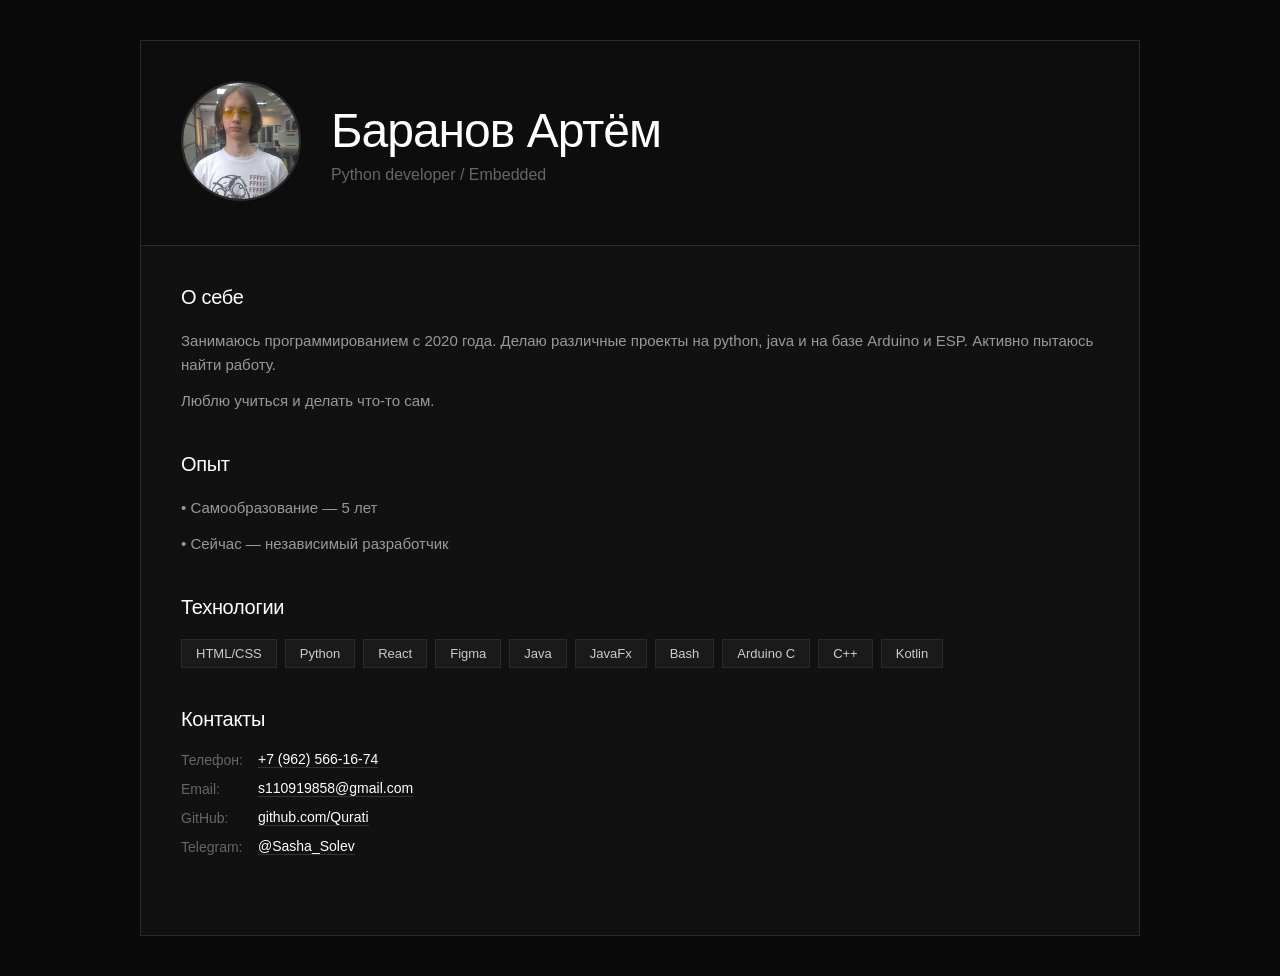
==== src/routes/aboutMe.html @ 2d68f5ce "content" ====
<!DOCTYPE html>
<html lang="ru">
<head>
    <meta charset="UTF-8">
    <meta name="viewport" content="width=device-width, initial-scale=1.0">
    <title>Обо мне</title>
    <link rel="stylesheet" href="../style/style.css">
</head>
<body>
    <div class="about-wrapper">
        <div class="about-card">
            <div class="about-header">
                <div class="about-header-content">
                    <div class="about-avatar">
                        <img src="../img/avatar.png" alt="Аватар">
                    </div>
                    <div class="about-title">
                        <h1>Баранов Артём</h1>
                        <p>Python developer / Embedded</p>
                    </div>
                </div>
            </div>
            <div class="about-body">
                <div class="about-section">
                    <h2>О себе</h2>
                    <p>Занимаюсь программированием с 2020 года. Делаю различные проекты на python, java и на базе Arduino и ESP. Активно пытаюсь найти работу.</p>
                    <p>Люблю учиться и делать что-то сам.</p>
                </div>
                
                <div class="about-section">
                    <h2>Опыт</h2>
                    <p>• Самообразование — 5 лет</p>
                    <p>• Сейчас — независимый разработчик</p>
                </div>
                
                <div class="about-section">
                    <h2>Технологии</h2>
                    <div class="skills-grid">
                        <span class="skill">HTML/CSS</span>
                        <span class="skill">Python</span>
                        <span class="skill">React</span>
                        <span class="skill">Figma</span>
                        <span class="skill">Java</span>
                        <span class="skill">JavaFx</span>
                        <span class="skill">Bash</span>
                        <span class="skill">Arduino C</span>
                        <span class="skill">C++</span>
                        <span class="skill">Kotlin</span>
                    </div>
                </div>

                <div class="about-section">
                    <h2>Контакты</h2>
                    <div class="contacts-list">
                        <div class="contact-item">
                            <span class="contact-label">Телефон:</span>
                            <a href="tel:+79625661674" class="contact-link">+7 (962) 566-16-74</a>
                        </div>
                        <div class="contact-item">
                            <span class="contact-label">Email:</span>
                            <a href="mailto:s110919858@gmail.com" class="contact-link">s110919858@gmail.com</a>
                        </div>
                        <div class="contact-item">
                            <span class="contact-label">GitHub:</span>
                            <a href="https://github.com/Qurati" target="_blank" class="contact-link">github.com/Qurati</a>
                        </div>
                        <div class="contact-item">
                            <span class="contact-label">Telegram:</span>
                            <a href="https://t.me/Sasha_Solev" target="_blank" class="contact-link">@Sasha_Solev</a>
                        </div>
                    </div>
                </div>
            </div>
        </div>
    </div>
</body>
</html>
---- src/style/style.css ----
* {
    margin: 0;
    padding: 0;
    box-sizing: border-box;
}

.about-wrapper {
    background: #0a0a0a;
    min-height: 100vh;
    padding: 40px;
    font-family: 'Inter', -apple-system, BlinkMacSystemFont, 'Segoe UI', sans-serif;
}

.about-card {
    max-width: 1000px;
    margin: 0 auto;
    background: #111;
    border: 1px solid #2a2a2a;
    border-radius: 0;
    box-shadow: none;
}

.about-header {
    border-bottom: 1px solid #2a2a2a;
    padding: 40px;
    background: #0d0d0d;
}

.about-header h1 {
    font-size: 48px;
    font-weight: 400;
    letter-spacing: -1px;
    color: #fff;
    margin-bottom: 12px;
}

.about-header p {
    color: #666;
    font-size: 16px;
}

.about-body {
    padding: 40px;
}

.about-section {
    margin-bottom: 40px;
}

.about-section h2 {
    font-size: 20px;
    font-weight: 500;
    color: #fff;
    margin-bottom: 20px;
    letter-spacing: -0.3px;
}

.about-section p {
    color: #999;
    line-height: 1.6;
    margin-bottom: 12px;
    font-size: 15px;
}

.skills-grid {
    display: flex;
    flex-wrap: wrap;
    gap: 8px;
}

.skill {
    background: #1a1a1a;
    color: #ccc;
    padding: 6px 14px;
    font-size: 13px;
    border: 1px solid #2a2a2a;
}

.achievements-wrapper {
    background: #0a0a0a;
    min-height: 100vh;
    padding: 30px;
}

.achievements-header {
    margin-bottom: 30px;
    border-bottom: 1px solid #2a2a2a;
    padding-bottom: 20px;
}

.achievements-header h1 {
    color: #fff;
    font-size: 32px;
    font-weight: 400;
    letter-spacing: -0.5px;
}

.achievements-grid {
    display: flex;
    flex-wrap: wrap;
    gap: 20px;
    align-items: flex-start;
}

.achievements-grid img {
    width: auto;
    height: auto;
    max-width: calc(25% - 15px);
    object-fit: contain;
    border: 1px solid #2a2a2a;
    background: #111;
    padding: 10px;
}

.projects-wrapper {
    background: #0a0a0a;
    min-height: 100vh;
    padding: 30px;
}

.projects-header {
    margin-bottom: 30px;
    border-bottom: 1px solid #2a2a2a;
    padding-bottom: 20px;
}

.projects-header h1 {
    color: #fff;
    font-size: 32px;
    font-weight: 400;
    letter-spacing: -0.5px;
}

.projects-list {
    display: flex;
    flex-direction: column;
    gap: 20px;
}

.project-item {
    background: #111;
    border: 1px solid #2a2a2a;
    padding: 25px;
}

.project-item h3 {
    color: #fff;
    font-size: 20px;
    font-weight: 500;
    margin-bottom: 10px;
}

.project-item p {
    color: #888;
    line-height: 1.5;
    margin-bottom: 15px;
}

.project-tags {
    display: flex;
    flex-wrap: wrap;
    gap: 8px;
}

.tag {
    background: #1a1a1a;
    color: #aaa;
    padding: 4px 12px;
    font-size: 12px;
    border: 1px solid #2a2a2a;
}
.project-link {
    display: inline-block;
    margin-top: 15px;
    color: #fff;
    text-decoration: none;
    font-size: 14px;
    border-bottom: 1px solid #333;
    padding-bottom: 2px;
    transition: all 0.2s;
}

.project-link:hover {
    color: #aaa;
    border-bottom-color: #aaa;
}
.about-header-content {
    display: flex;
    align-items: center;
    gap: 30px;
    flex-wrap: wrap;
}

.about-avatar {
    flex-shrink: 0;
}

.about-avatar img {
    width: 120px;
    height: 120px;
    border-radius: 50%;
    object-fit: cover;
    border: 2px solid #2a2a2a;
}

.about-title h1 {
    margin-bottom: 8px;
}

.contacts-list {
    display: flex;
    flex-direction: column;
    gap: 12px;
    margin-top: 10px;
}

.contact-item {
    display: flex;
    align-items: center;
    gap: 12px;
    flex-wrap: wrap;
}

.contact-label {
    color: #666;
    font-size: 14px;
    min-width: 65px;
}

.contact-link {
    color: #fff;
    text-decoration: none;
    font-size: 14px;
    border-bottom: 1px solid #333;
    transition: all 0.2s;
}

.contact-link:hover {
    color: #aaa;
    border-bottom-color: #aaa;
}

@media (max-width: 600px) {
    .about-header-content {
        flex-direction: column;
        text-align: center;
    }
    
    .contact-item {
        flex-direction: column;
        align-items: flex-start;
        gap: 5px;
    }
    
    .contact-label {
        min-width: auto;
    }
}
::-webkit-scrollbar {
    width: 4px;
    height: 4px;
}

::-webkit-scrollbar-track {
    background: #0a0a0a;
}

::-webkit-scrollbar-thumb {
    background: #2a2a2a;
    border-radius: 0;
}

::-webkit-scrollbar-thumb:hover {
    background: #444;
}
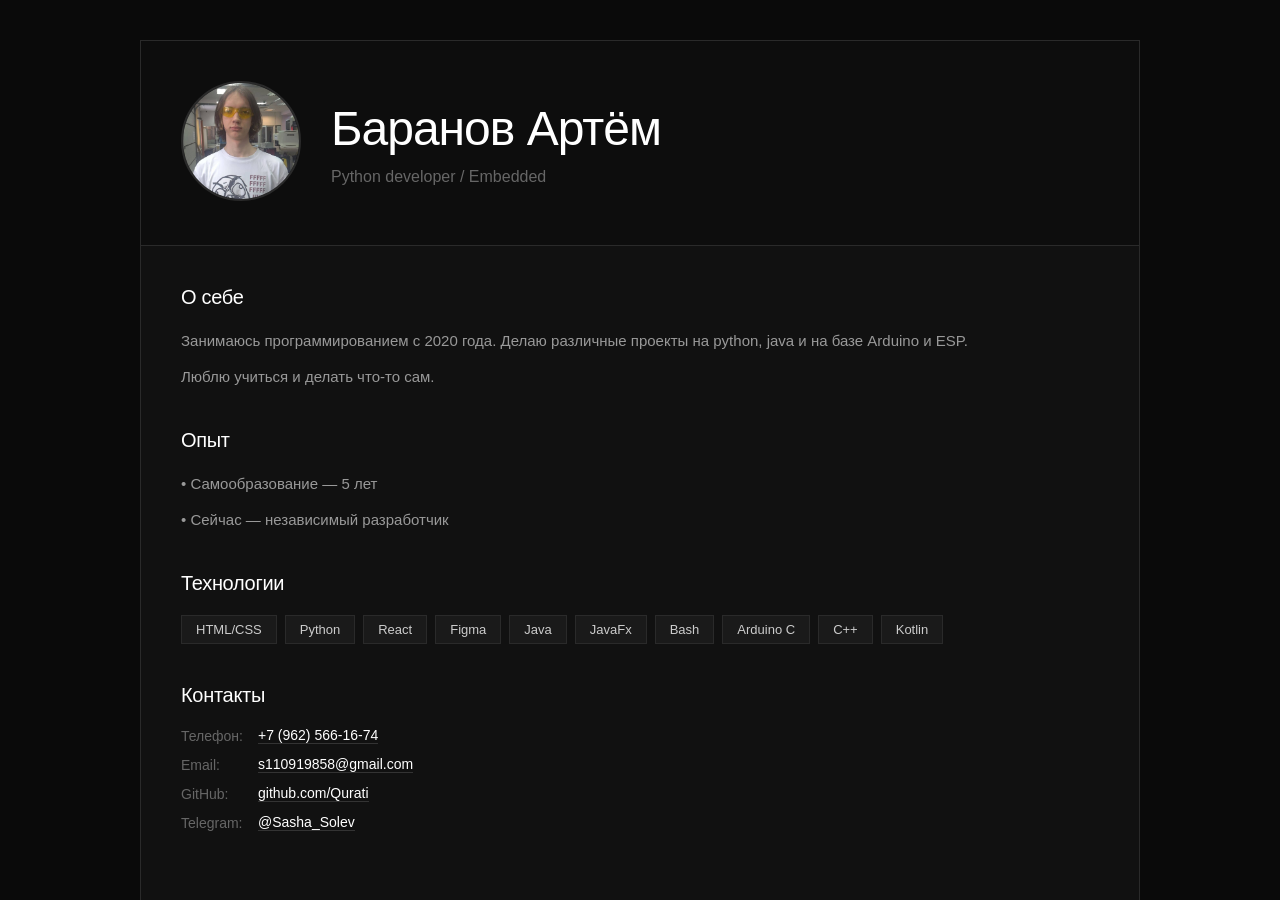
==== commit a970d94b: "сварка и электромонтаж" ====
--- a/src/routes/aboutMe.html
+++ b/src/routes/aboutMe.html
@@ -23,7 +23,7 @@
             <div class="about-body">
                 <div class="about-section">
                     <h2>О себе</h2>
-                    <p>Занимаюсь программированием с 2020 года. Делаю различные проекты на python, java и на базе Arduino и ESP. Активно пытаюсь найти работу.</p>
+                    <p>Занимаюсь программированием с 2020 года. Делаю различные проекты на python, java и на базе Arduino и ESP.</p>
                     <p>Люблю учиться и делать что-то сам.</p>
                 </div>
                 
--- a/src/style/style.css
+++ b/src/style/style.css
@@ -1,8 +1,12 @@
-
 * {
     margin: 0;
     padding: 0;
     box-sizing: border-box;
+}
+
+body {
+    margin: 0;
+    padding: 0;
 }
 
 .about-wrapper {
@@ -10,6 +14,8 @@
     min-height: 100vh;
     padding: 40px;
     font-family: 'Inter', -apple-system, BlinkMacSystemFont, 'Segoe UI', sans-serif;
+    overflow-y: auto;
+    height: 100vh;
 }
 
 .about-card {
@@ -17,8 +23,6 @@
     margin: 0 auto;
     background: #111;
     border: 1px solid #2a2a2a;
-    border-radius: 0;
-    box-shadow: none;
 }
 
 .about-header {
@@ -27,164 +31,6 @@
     background: #0d0d0d;
 }
 
-.about-header h1 {
-    font-size: 48px;
-    font-weight: 400;
-    letter-spacing: -1px;
-    color: #fff;
-    margin-bottom: 12px;
-}
-
-.about-header p {
-    color: #666;
-    font-size: 16px;
-}
-
-.about-body {
-    padding: 40px;
-}
-
-.about-section {
-    margin-bottom: 40px;
-}
-
-.about-section h2 {
-    font-size: 20px;
-    font-weight: 500;
-    color: #fff;
-    margin-bottom: 20px;
-    letter-spacing: -0.3px;
-}
-
-.about-section p {
-    color: #999;
-    line-height: 1.6;
-    margin-bottom: 12px;
-    font-size: 15px;
-}
-
-.skills-grid {
-    display: flex;
-    flex-wrap: wrap;
-    gap: 8px;
-}
-
-.skill {
-    background: #1a1a1a;
-    color: #ccc;
-    padding: 6px 14px;
-    font-size: 13px;
-    border: 1px solid #2a2a2a;
-}
-
-.achievements-wrapper {
-    background: #0a0a0a;
-    min-height: 100vh;
-    padding: 30px;
-}
-
-.achievements-header {
-    margin-bottom: 30px;
-    border-bottom: 1px solid #2a2a2a;
-    padding-bottom: 20px;
-}
-
-.achievements-header h1 {
-    color: #fff;
-    font-size: 32px;
-    font-weight: 400;
-    letter-spacing: -0.5px;
-}
-
-.achievements-grid {
-    display: flex;
-    flex-wrap: wrap;
-    gap: 20px;
-    align-items: flex-start;
-}
-
-.achievements-grid img {
-    width: auto;
-    height: auto;
-    max-width: calc(25% - 15px);
-    object-fit: contain;
-    border: 1px solid #2a2a2a;
-    background: #111;
-    padding: 10px;
-}
-
-.projects-wrapper {
-    background: #0a0a0a;
-    min-height: 100vh;
-    padding: 30px;
-}
-
-.projects-header {
-    margin-bottom: 30px;
-    border-bottom: 1px solid #2a2a2a;
-    padding-bottom: 20px;
-}
-
-.projects-header h1 {
-    color: #fff;
-    font-size: 32px;
-    font-weight: 400;
-    letter-spacing: -0.5px;
-}
-
-.projects-list {
-    display: flex;
-    flex-direction: column;
-    gap: 20px;
-}
-
-.project-item {
-    background: #111;
-    border: 1px solid #2a2a2a;
-    padding: 25px;
-}
-
-.project-item h3 {
-    color: #fff;
-    font-size: 20px;
-    font-weight: 500;
-    margin-bottom: 10px;
-}
-
-.project-item p {
-    color: #888;
-    line-height: 1.5;
-    margin-bottom: 15px;
-}
-
-.project-tags {
-    display: flex;
-    flex-wrap: wrap;
-    gap: 8px;
-}
-
-.tag {
-    background: #1a1a1a;
-    color: #aaa;
-    padding: 4px 12px;
-    font-size: 12px;
-    border: 1px solid #2a2a2a;
-}
-.project-link {
-    display: inline-block;
-    margin-top: 15px;
-    color: #fff;
-    text-decoration: none;
-    font-size: 14px;
-    border-bottom: 1px solid #333;
-    padding-bottom: 2px;
-    transition: all 0.2s;
-}
-
-.project-link:hover {
-    color: #aaa;
-    border-bottom-color: #aaa;
-}
 .about-header-content {
     display: flex;
     align-items: center;
@@ -208,6 +54,56 @@
     margin-bottom: 8px;
 }
 
+.about-header h1 {
+    font-size: 48px;
+    font-weight: 400;
+    letter-spacing: -1px;
+    color: #fff;
+    margin-bottom: 12px;
+}
+
+.about-header p {
+    color: #666;
+    font-size: 16px;
+}
+
+.about-body {
+    padding: 40px;
+}
+
+.about-section {
+    margin-bottom: 40px;
+}
+
+.about-section h2 {
+    font-size: 20px;
+    font-weight: 500;
+    color: #fff;
+    margin-bottom: 20px;
+    letter-spacing: -0.3px;
+}
+
+.about-section p {
+    color: #999;
+    line-height: 1.6;
+    margin-bottom: 12px;
+    font-size: 15px;
+}
+
+.skills-grid {
+    display: flex;
+    flex-wrap: wrap;
+    gap: 8px;
+}
+
+.skill {
+    background: #1a1a1a;
+    color: #ccc;
+    padding: 6px 14px;
+    font-size: 13px;
+    border: 1px solid #2a2a2a;
+}
+
 .contacts-list {
     display: flex;
     flex-direction: column;
@@ -220,6 +116,11 @@
     align-items: center;
     gap: 12px;
     flex-wrap: wrap;
+}
+
+.contact-icon {
+    font-size: 18px;
+    min-width: 30px;
 }
 
 .contact-label {
@@ -241,7 +142,182 @@
     border-bottom-color: #aaa;
 }
 
-@media (max-width: 600px) {
+.achievements-wrapper {
+    background: #0a0a0a;
+    min-height: 100vh;
+    padding: 30px;
+}
+
+.achievements-header {
+    margin-bottom: 30px;
+    border-bottom: 1px solid #2a2a2a;
+    padding-bottom: 20px;
+}
+
+.achievements-header h1 {
+    color: #fff;
+    font-size: 32px;
+    font-weight: 400;
+    letter-spacing: -0.5px;
+}
+
+.achievements-grid {
+    display: grid;
+    grid-template-columns: repeat(4, 1fr);
+    gap: 20px;
+    align-items: start;
+}
+
+.achievements-grid img {
+    width: 100%;
+    height: auto;
+    object-fit: cover;
+    border: 1px solid #2a2a2a;
+    background: #111;
+    padding: 10px;
+    cursor: pointer;
+    transition: opacity 0.2s;
+}
+
+.achievements-grid img:hover {
+    opacity: 0.8;
+}
+
+.projects-wrapper {
+    background: #0a0a0a;
+    min-height: 100vh;
+    padding: 30px;
+}
+
+.projects-header {
+    margin-bottom: 30px;
+    border-bottom: 1px solid #2a2a2a;
+    padding-bottom: 20px;
+}
+
+.projects-header h1 {
+    color: #fff;
+    font-size: 32px;
+    font-weight: 400;
+    letter-spacing: -0.5px;
+}
+
+.projects-list {
+    display: flex;
+    flex-direction: column;
+    gap: 20px;
+}
+
+.project-item {
+    background: #111;
+    border: 1px solid #2a2a2a;
+    padding: 25px;
+}
+
+.project-item h3 {
+    color: #fff;
+    font-size: 20px;
+    font-weight: 500;
+    margin-bottom: 10px;
+}
+
+.project-item p {
+    color: #888;
+    line-height: 1.5;
+    margin-bottom: 15px;
+}
+
+.project-tags {
+    display: flex;
+    flex-wrap: wrap;
+    gap: 8px;
+    margin-bottom: 15px;
+}
+
+.tag {
+    background: #1a1a1a;
+    color: #aaa;
+    padding: 4px 12px;
+    font-size: 12px;
+    border: 1px solid #2a2a2a;
+}
+
+.project-link {
+    display: inline-block;
+    margin-top: 15px;
+    color: #fff;
+    text-decoration: none;
+    font-size: 14px;
+    border-bottom: 1px solid #333;
+    padding-bottom: 2px;
+    transition: all 0.2s;
+}
+
+.project-link:hover {
+    color: #aaa;
+    border-bottom-color: #aaa;
+}
+
+.modal {
+    display: none;
+    position: fixed;
+    top: 0;
+    left: 0;
+    width: 100%;
+    height: 100%;
+    background-color: rgba(0, 0, 0, 0.95);
+    z-index: 1000;
+    justify-content: center;
+    align-items: center;
+    cursor: pointer;
+}
+
+.modal-content {
+    max-width: 90%;
+    max-height: 90%;
+    object-fit: contain;
+    border: 1px solid #2a2a2a;
+}
+
+.close {
+    position: absolute;
+    top: 20px;
+    right: 35px;
+    color: #fff;
+    font-size: 40px;
+    font-weight: bold;
+    cursor: pointer;
+    transition: 0.3s;
+    z-index: 1001;
+}
+
+.close:hover {
+    color: #aaa;
+}
+
+::-webkit-scrollbar {
+    width: 4px;
+}
+
+::-webkit-scrollbar-track {
+    background: #0a0a0a;
+}
+
+::-webkit-scrollbar-thumb {
+    background: #2a2a2a;
+}
+
+::-webkit-scrollbar-thumb:hover {
+    background: #444;
+}
+
+@media (max-width: 1200px) {
+    .achievements-grid {
+        grid-template-columns: repeat(3, 1fr);
+    }
+}
+
+@media (max-width: 800px) {
     .about-header-content {
         flex-direction: column;
         text-align: center;
@@ -256,21 +332,42 @@
     .contact-label {
         min-width: auto;
     }
-}
-::-webkit-scrollbar {
-    width: 4px;
-    height: 4px;
-}
-
-::-webkit-scrollbar-track {
-    background: #0a0a0a;
-}
-
-::-webkit-scrollbar-thumb {
-    background: #2a2a2a;
-    border-radius: 0;
-}
-
-::-webkit-scrollbar-thumb:hover {
-    background: #444;
-}
+    
+    .achievements-grid {
+        grid-template-columns: repeat(2, 1fr);
+    }
+}
+
+@media (max-width: 500px) {
+    .about-wrapper {
+        padding: 20px;
+    }
+    
+    .about-header {
+        padding: 20px;
+    }
+    
+    .about-header h1 {
+        font-size: 32px;
+    }
+    
+    .about-body {
+        padding: 20px;
+    }
+    
+    .achievements-wrapper {
+        padding: 20px;
+    }
+    
+    .achievements-grid {
+        grid-template-columns: 1fr;
+    }
+    
+    .projects-wrapper {
+        padding: 20px;
+    }
+    
+    .project-item {
+        padding: 15px;
+    }
+}
